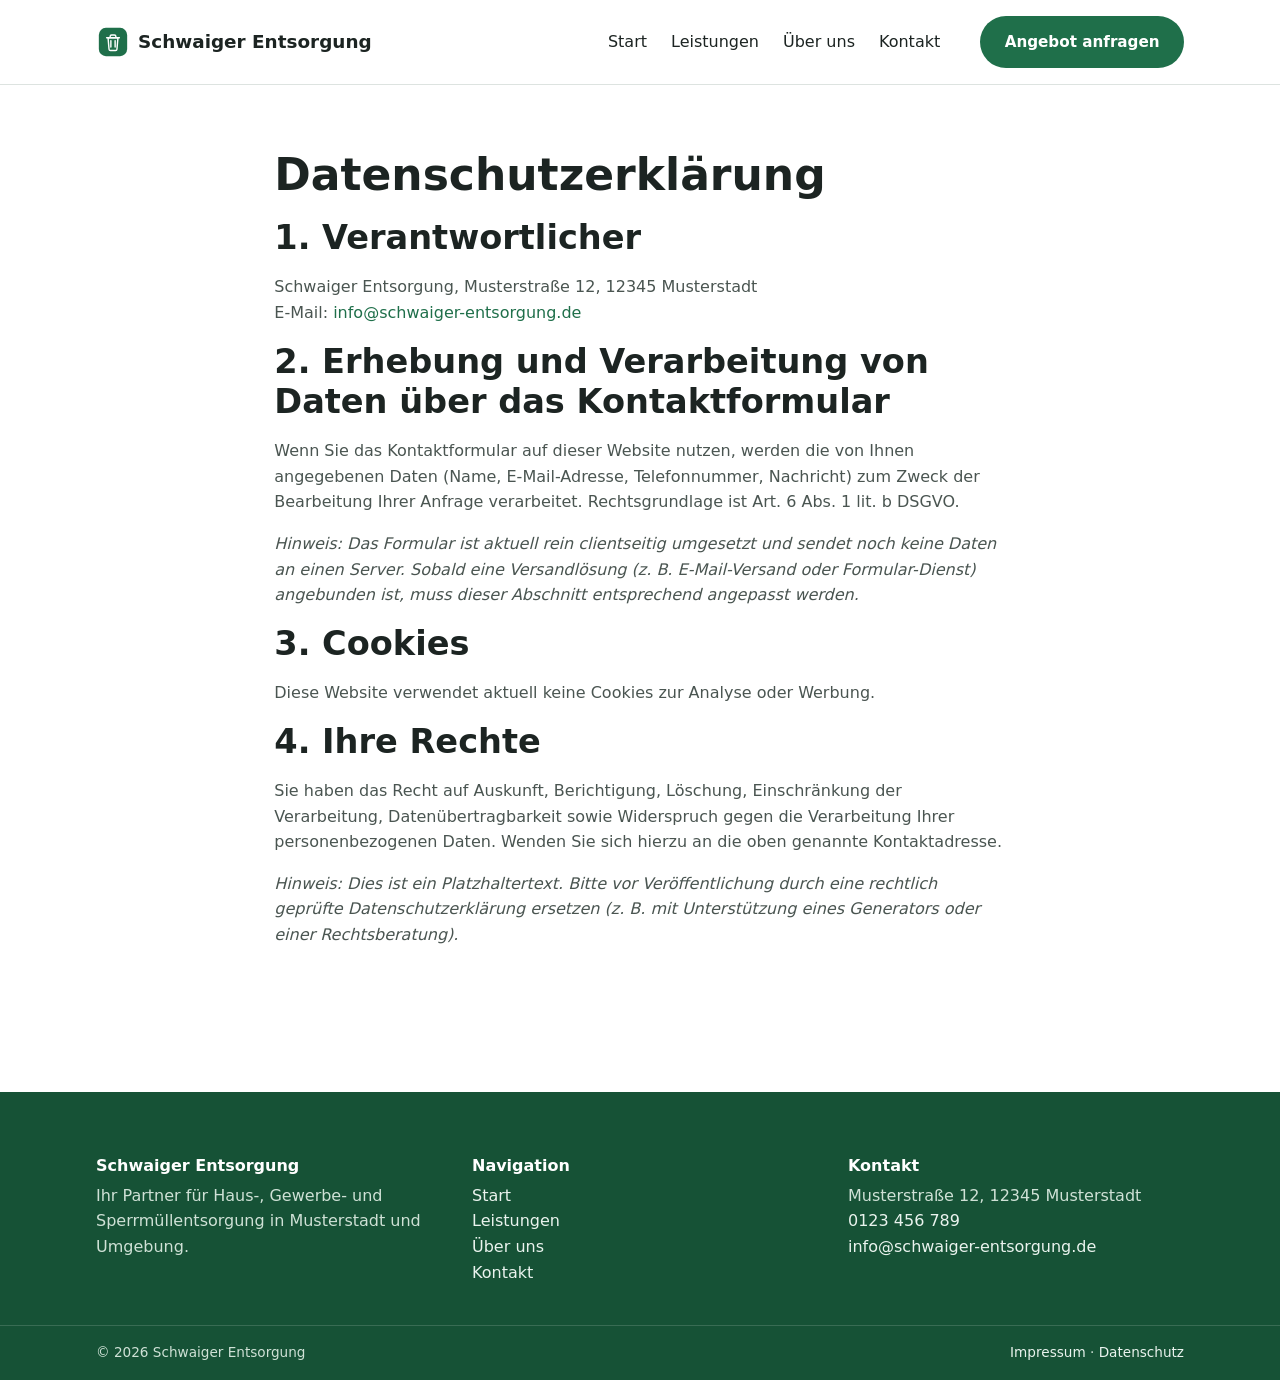
==== datenschutz.html @ a12df8b5 "Initial commit" ====
<!DOCTYPE html>
<html lang="de">
<head>
  <meta charset="UTF-8" />
  <meta name="viewport" content="width=device-width, initial-scale=1" />
  <title>Datenschutz – Schwaiger Entsorgung</title>
  <meta name="robots" content="noindex" />

  <link rel="stylesheet" href="css/base.css" />
  <link rel="stylesheet" href="css/layout.css" />
  <link rel="stylesheet" href="css/components.css" />
</head>
<body>

  <header class="site-header">
    <div class="container site-header__inner">
      <a class="brand" href="index.html">
        <svg class="brand__mark" viewBox="0 0 48 48" fill="none" xmlns="http://www.w3.org/2000/svg" aria-hidden="true">
          <rect x="4" y="4" width="40" height="40" rx="10" fill="#1f6f4a"/>
          <path d="M17 18h14l-1.4 16.2a2 2 0 0 1-2 1.8H20.4a2 2 0 0 1-2-1.8L17 18Z" stroke="#fff" stroke-width="2" stroke-linejoin="round"/>
          <path d="M15 18h18M20 18v-2a2 2 0 0 1 2-2h4a2 2 0 0 1 2 2v2" stroke="#fff" stroke-width="2" stroke-linecap="round" stroke-linejoin="round"/>
          <path d="M21 22v9M27 22v9" stroke="#fff" stroke-width="2" stroke-linecap="round"/>
        </svg>
        Schwaiger Entsorgung
      </a>

      <nav class="main-nav" data-nav data-open="false" aria-label="Hauptnavigation">
        <button class="nav-toggle" type="button" data-nav-toggle aria-expanded="false" aria-controls="main-nav-list">
          <span class="visually-hidden">Menü öffnen</span>
          ☰
        </button>
        <ul class="main-nav__list" id="main-nav-list">
          <li><a href="index.html">Start</a></li>
          <li><a href="leistungen.html">Leistungen</a></li>
          <li><a href="ueber-uns.html">Über uns</a></li>
          <li><a href="kontakt.html">Kontakt</a></li>
        </ul>
        <a class="btn btn--primary main-nav__cta" href="kontakt.html">Angebot anfragen</a>
      </nav>
    </div>
  </header>

  <main>
    <section>
      <div class="container" style="max-width: 75ch;">
        <h1>Datenschutzerklärung</h1>

        <h2>1. Verantwortlicher</h2>
        <p>
          Schwaiger Entsorgung, Musterstraße 12, 12345 Musterstadt<br />
          E-Mail: <a href="mailto:info@schwaiger-entsorgung.de">info@schwaiger-entsorgung.de</a>
        </p>

        <h2>2. Erhebung und Verarbeitung von Daten über das Kontaktformular</h2>
        <p>
          Wenn Sie das Kontaktformular auf dieser Website nutzen, werden die von
          Ihnen angegebenen Daten (Name, E-Mail-Adresse, Telefonnummer, Nachricht)
          zum Zweck der Bearbeitung Ihrer Anfrage verarbeitet. Rechtsgrundlage ist
          Art. 6 Abs. 1 lit. b DSGVO.
        </p>
        <p><em>Hinweis: Das Formular ist aktuell rein clientseitig umgesetzt und sendet noch keine Daten an einen Server. Sobald eine Versandlösung (z. B. E-Mail-Versand oder Formular-Dienst) angebunden ist, muss dieser Abschnitt entsprechend angepasst werden.</em></p>

        <h2>3. Cookies</h2>
        <p>Diese Website verwendet aktuell keine Cookies zur Analyse oder Werbung.</p>

        <h2>4. Ihre Rechte</h2>
        <p>
          Sie haben das Recht auf Auskunft, Berichtigung, Löschung, Einschränkung
          der Verarbeitung, Datenübertragbarkeit sowie Widerspruch gegen die
          Verarbeitung Ihrer personenbezogenen Daten. Wenden Sie sich hierzu an
          die oben genannte Kontaktadresse.
        </p>

        <p><em>Hinweis: Dies ist ein Platzhaltertext. Bitte vor Veröffentlichung durch eine rechtlich geprüfte Datenschutzerklärung ersetzen (z. B. mit Unterstützung eines Generators oder einer Rechtsberatung).</em></p>
      </div>
    </section>
  </main>

  <footer class="site-footer">
    <div class="container site-footer__inner">
      <div>
        <h3>Schwaiger Entsorgung</h3>
        <p>Ihr Partner für Haus-, Gewerbe- und Sperrmüllentsorgung in Musterstadt und Umgebung.</p>
      </div>
      <div>
        <h3>Navigation</h3>
        <ul>
          <li><a href="index.html">Start</a></li>
          <li><a href="leistungen.html">Leistungen</a></li>
          <li><a href="ueber-uns.html">Über uns</a></li>
          <li><a href="kontakt.html">Kontakt</a></li>
        </ul>
      </div>
      <div>
        <h3>Kontakt</h3>
        <ul>
          <li>Musterstraße 12, 12345 Musterstadt</li>
          <li><a href="tel:+491234567890">0123 456 789</a></li>
          <li><a href="mailto:info@schwaiger-entsorgung.de">info@schwaiger-entsorgung.de</a></li>
        </ul>
      </div>
    </div>
    <div class="site-footer__bottom">
      <div class="container">
        <span>© <span id="year">2026</span> Schwaiger Entsorgung</span>
        <span><a href="impressum.html">Impressum</a> · <a href="datenschutz.html">Datenschutz</a></span>
      </div>
    </div>
  </footer>

  <script src="js/nav.js" defer></script>
</body>
</html>
---- css/base.css ----
/*
  base.css
  Grundlagen: CSS-Variablen, Reset, Typografie.
  Wird auf JEDER Seite geladen. Kennt keine anderen Module.
*/

:root {
  /* Farben */
  --color-primary: #1f6f4a;      /* Tannengrün – Entsorgung/Recycling */
  --color-primary-dark: #165236;
  --color-primary-light: #e7f3ec;
  --color-accent: #f2a900;       /* Warngelb – Container/Baustelle */
  --color-ink: #1c2422;
  --color-ink-soft: #4a5551;
  --color-bg: #ffffff;
  --color-bg-alt: #f5f7f6;
  --color-border: #dde3e0;
  --color-danger: #b3261e;

  /* Typografie */
  --font-base: "Segoe UI", system-ui, -apple-system, "Helvetica Neue", Arial, sans-serif;
  --font-size-base: 1rem;
  --line-height-base: 1.6;

  /* Abstände */
  --space-1: 0.5rem;
  --space-2: 1rem;
  --space-3: 1.5rem;
  --space-4: 2.5rem;
  --space-5: 4rem;

  /* Sonstiges */
  --radius: 10px;
  --shadow: 0 6px 20px rgba(28, 36, 34, 0.08);
  --max-width: 1120px;
}

*,
*::before,
*::after {
  box-sizing: border-box;
}

html {
  scroll-behavior: smooth;
}

body {
  margin: 0;
  font-family: var(--font-base);
  font-size: var(--font-size-base);
  line-height: var(--line-height-base);
  color: var(--color-ink);
  background: var(--color-bg);
}

img,
svg {
  max-width: 100%;
  display: block;
}

h1, h2, h3, h4 {
  line-height: 1.2;
  margin: 0 0 var(--space-2);
  color: var(--color-ink);
}

h1 { font-size: clamp(2rem, 4vw, 2.75rem); }
h2 { font-size: clamp(1.5rem, 3vw, 2.1rem); }
h3 { font-size: 1.25rem; }

p {
  margin: 0 0 var(--space-2);
  color: var(--color-ink-soft);
}

a {
  color: var(--color-primary);
  text-decoration: none;
}

a:hover,
a:focus-visible {
  text-decoration: underline;
}

ul {
  margin: 0;
  padding: 0;
  list-style: none;
}

.container {
  width: 100%;
  max-width: var(--max-width);
  margin-inline: auto;
  padding-inline: var(--space-2);
}

.visually-hidden {
  position: absolute;
  width: 1px;
  height: 1px;
  overflow: hidden;
  clip: rect(0 0 0 0);
  white-space: nowrap;
}

:focus-visible {
  outline: 3px solid var(--color-accent);
  outline-offset: 2px;
}
---- css/layout.css ----
/*
  layout.css
  Header, Navigation, Footer, Grundraster.
  Setzt nur base.css voraus (CSS-Variablen). Kennt keine components/pages.
*/

.site-header {
  position: sticky;
  top: 0;
  z-index: 50;
  background: var(--color-bg);
  border-bottom: 1px solid var(--color-border);
}

.site-header__inner {
  display: flex;
  align-items: center;
  justify-content: space-between;
  padding-block: var(--space-2);
}

.brand {
  display: flex;
  align-items: center;
  gap: var(--space-1);
  font-weight: 700;
  font-size: 1.15rem;
  color: var(--color-ink);
}

.brand:hover {
  text-decoration: none;
}

.brand__mark {
  width: 34px;
  height: 34px;
  flex-shrink: 0;
}

.main-nav {
  display: flex;
  align-items: center;
  gap: var(--space-4);
}

.main-nav__list {
  display: flex;
  gap: var(--space-3);
}

.main-nav__list a {
  color: var(--color-ink);
  font-weight: 500;
}

.main-nav__list a[aria-current="page"] {
  color: var(--color-primary);
}

.nav-toggle {
  display: none;
  background: none;
  border: 1px solid var(--color-border);
  border-radius: 8px;
  padding: 0.4rem 0.6rem;
  cursor: pointer;
}

@media (max-width: 780px) {
  .nav-toggle {
    display: inline-flex;
  }

  .main-nav__list {
    position: absolute;
    inset-inline: 0;
    top: 100%;
    flex-direction: column;
    background: var(--color-bg);
    border-bottom: 1px solid var(--color-border);
    padding: var(--space-2);
    gap: var(--space-2);
    display: none;
  }

  .main-nav[data-open="true"] .main-nav__list {
    display: flex;
  }

  .main-nav .btn.main-nav__cta {
    display: none;
  }
}

.site-footer {
  background: var(--color-primary-dark);
  color: #eaf3ee;
  margin-top: var(--space-5);
}

.site-footer a {
  color: #eaf3ee;
}

.site-footer p,
.site-footer li {
  color: #cfe1d6;
}

.site-footer__inner {
  display: grid;
  grid-template-columns: repeat(auto-fit, minmax(200px, 1fr));
  gap: var(--space-4);
  padding-block: var(--space-5) var(--space-4);
}

.site-footer h3 {
  color: #ffffff;
  font-size: 1rem;
  margin-bottom: var(--space-1);
}

.site-footer__bottom {
  border-top: 1px solid rgba(255, 255, 255, 0.15);
  padding-block: var(--space-2);
  font-size: 0.85rem;
  text-align: center;
  color: #cfe1d6;
}

.site-footer__bottom .container {
  display: flex;
  flex-wrap: wrap;
  gap: var(--space-2);
  justify-content: space-between;
}

section {
  padding-block: var(--space-5);
}

section.alt {
  background: var(--color-bg-alt);
}
---- css/components.css ----
/*
  components.css
  Wiederverwendbare Bausteine: Buttons, Cards, Formulare, Badges.
  Setzt nur base.css voraus. Wird auf jeder Seite geladen, die diese
  Bausteine nutzt (aktuell: alle Seiten).
*/

.btn {
  display: inline-flex;
  align-items: center;
  gap: 0.5rem;
  padding: 0.75rem 1.4rem;
  border-radius: 999px;
  font-weight: 600;
  border: 2px solid transparent;
  cursor: pointer;
  font-size: 0.95rem;
  transition: transform 0.15s ease, background-color 0.15s ease;
}

.btn:hover {
  text-decoration: none;
  transform: translateY(-1px);
}

.btn--primary {
  background: var(--color-primary);
  color: #ffffff;
}

.btn--primary:hover {
  background: var(--color-primary-dark);
}

.btn--outline {
  background: transparent;
  border-color: currentColor;
  color: inherit;
}

.btn--accent {
  background: var(--color-accent);
  color: var(--color-ink);
}

.card {
  background: var(--color-bg);
  border: 1px solid var(--color-border);
  border-radius: var(--radius);
  padding: var(--space-3);
  box-shadow: var(--shadow);
  height: 100%;
}

.card__icon {
  width: 44px;
  height: 44px;
  color: var(--color-primary);
  margin-bottom: var(--space-2);
}

.grid {
  display: grid;
  gap: var(--space-3);
}

.grid--2 { grid-template-columns: repeat(auto-fit, minmax(260px, 1fr)); }
.grid--3 { grid-template-columns: repeat(auto-fit, minmax(220px, 1fr)); }
.grid--4 { grid-template-columns: repeat(auto-fit, minmax(180px, 1fr)); }

.badge {
  display: inline-block;
  padding: 0.25rem 0.75rem;
  border-radius: 999px;
  background: var(--color-primary-light);
  color: var(--color-primary-dark);
  font-size: 0.8rem;
  font-weight: 600;
  letter-spacing: 0.02em;
  text-transform: uppercase;
}

.field {
  display: flex;
  flex-direction: column;
  gap: 0.35rem;
  margin-bottom: var(--space-2);
}

.field label {
  font-weight: 600;
  font-size: 0.9rem;
}

.field input,
.field textarea,
.field select {
  font: inherit;
  padding: 0.65rem 0.8rem;
  border: 1px solid var(--color-border);
  border-radius: 8px;
  background: #fff;
}

.field input:focus-visible,
.field textarea:focus-visible,
.field select:focus-visible {
  outline: 2px solid var(--color-primary);
  outline-offset: 1px;
}

.field small {
  color: var(--color-ink-soft);
  font-size: 0.8rem;
}

.field[data-error="true"] input,
.field[data-error="true"] textarea,
.field[data-error="true"] select {
  border-color: var(--color-danger);
}

.field__error {
  display: none;
  color: var(--color-danger);
  font-size: 0.82rem;
}

.field[data-error="true"] .field__error {
  display: block;
}

.form-status {
  display: none;
  padding: var(--space-2);
  border-radius: var(--radius);
  margin-top: var(--space-2);
}

.form-status[data-visible="true"] {
  display: block;
}

.form-status--success {
  background: var(--color-primary-light);
  color: var(--color-primary-dark);
}

.form-status--error {
  background: #fbeceb;
  color: var(--color-danger);
}
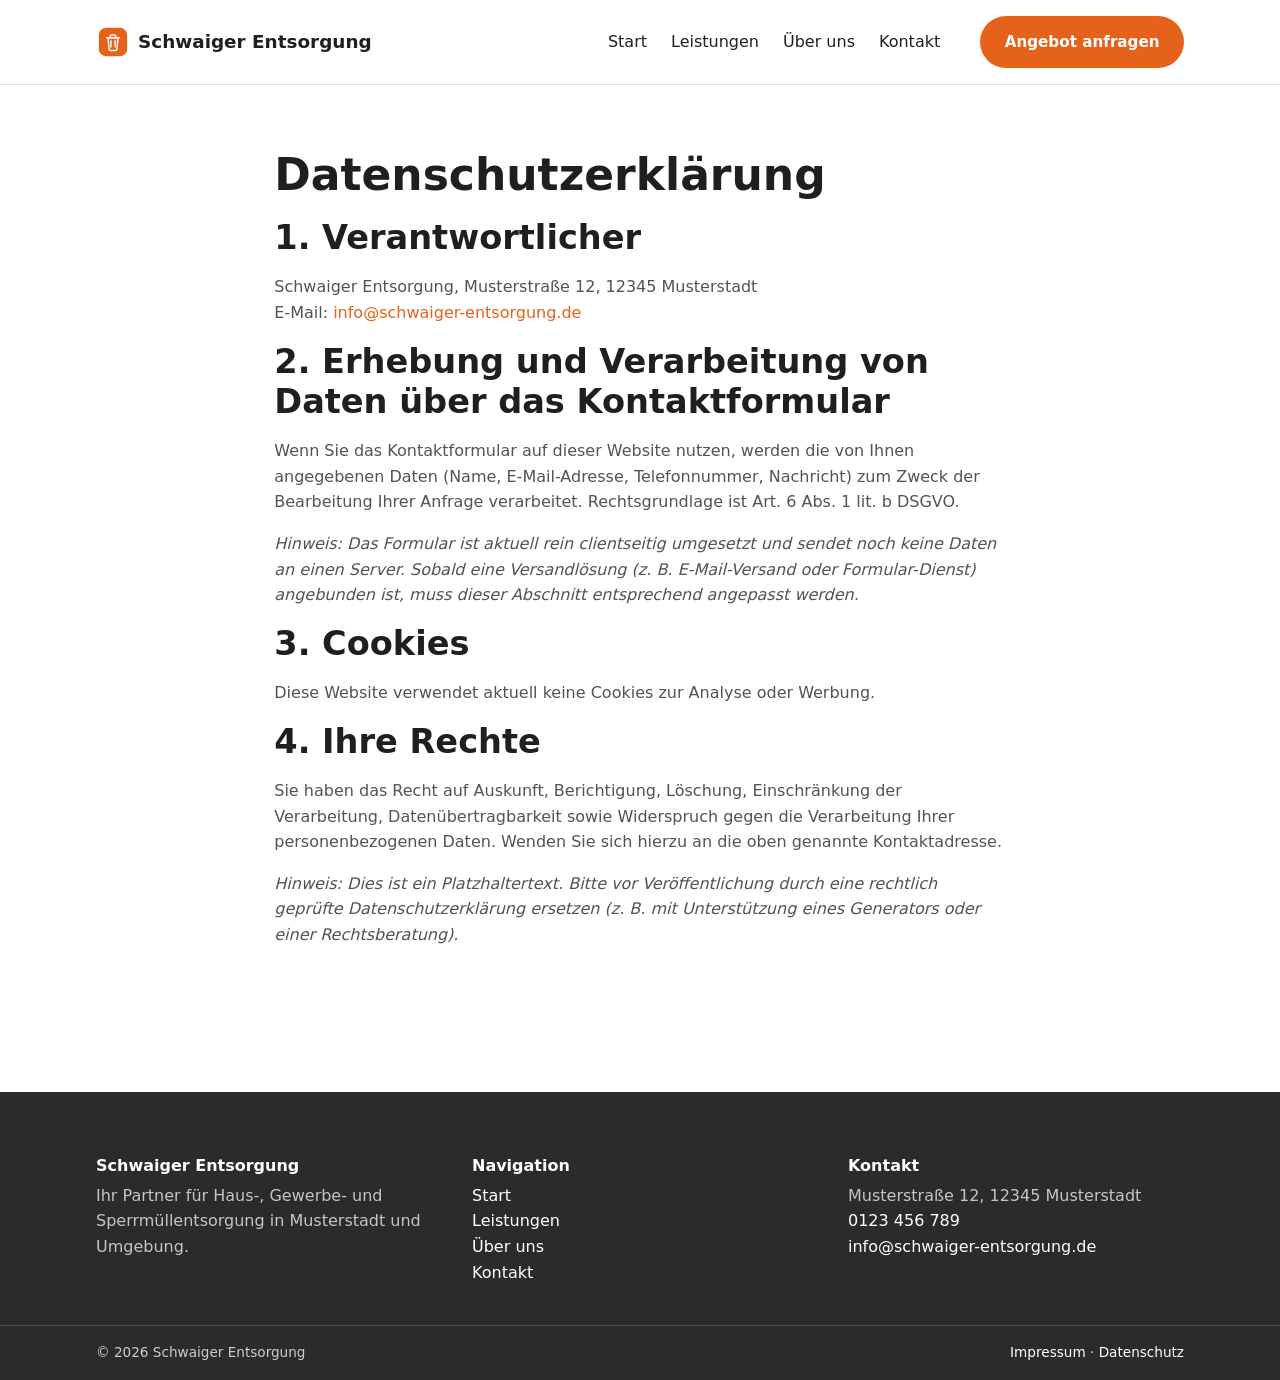
==== commit 288e5cfe: "Farbschema auf Orange/Graphit umgestellt" ====
--- a/datenschutz.html
+++ b/datenschutz.html
@@ -16,7 +16,7 @@
     <div class="container site-header__inner">
       <a class="brand" href="index.html">
         <svg class="brand__mark" viewBox="0 0 48 48" fill="none" xmlns="http://www.w3.org/2000/svg" aria-hidden="true">
-          <rect x="4" y="4" width="40" height="40" rx="10" fill="#1f6f4a"/>
+          <rect x="4" y="4" width="40" height="40" rx="10" fill="#e6621a"/>
           <path d="M17 18h14l-1.4 16.2a2 2 0 0 1-2 1.8H20.4a2 2 0 0 1-2-1.8L17 18Z" stroke="#fff" stroke-width="2" stroke-linejoin="round"/>
           <path d="M15 18h18M20 18v-2a2 2 0 0 1 2-2h4a2 2 0 0 1 2 2v2" stroke="#fff" stroke-width="2" stroke-linecap="round" stroke-linejoin="round"/>
           <path d="M21 22v9M27 22v9" stroke="#fff" stroke-width="2" stroke-linecap="round"/>
--- a/css/base.css
+++ b/css/base.css
@@ -6,15 +6,17 @@
 
 :root {
   /* Farben */
-  --color-primary: #1f6f4a;      /* Tannengrün – Entsorgung/Recycling */
-  --color-primary-dark: #165236;
-  --color-primary-light: #e7f3ec;
-  --color-accent: #f2a900;       /* Warngelb – Container/Baustelle */
-  --color-ink: #1c2422;
-  --color-ink-soft: #4a5551;
+  --color-primary: #e6621a;      /* Signal-Orange – Entsorgung/Container */
+  --color-primary-dark: #b84d13; /* dunkleres Orange – Hover-Zustände */
+  --color-primary-light: #fdece0;
+  --color-dark: #2b2b2b;         /* Graphit/Anthrazit – zweite Markenfarbe */
+  --color-eco: #2f8f5b;          /* Grün – bewusst nur für Recycling-Akzente */
+  --color-eco-light: #e8f3ec;
+  --color-ink: #201f1e;
+  --color-ink-soft: #55524f;
   --color-bg: #ffffff;
-  --color-bg-alt: #f5f7f6;
-  --color-border: #dde3e0;
+  --color-bg-alt: #f6f5f3;
+  --color-border: #e2ded9;
   --color-danger: #b3261e;
 
   /* Typografie */
--- a/css/layout.css
+++ b/css/layout.css
@@ -94,18 +94,23 @@
 }
 
 .site-footer {
-  background: var(--color-primary-dark);
-  color: #eaf3ee;
+  background: var(--color-dark);
+  color: #f3f2f1;
   margin-top: var(--space-5);
 }
 
 .site-footer a {
-  color: #eaf3ee;
+  color: #ffffff;
+}
+
+.site-footer a:hover,
+.site-footer a:focus-visible {
+  color: var(--color-primary);
 }
 
 .site-footer p,
 .site-footer li {
-  color: #cfe1d6;
+  color: #c7c5c2;
 }
 
 .site-footer__inner {
@@ -126,7 +131,7 @@
   padding-block: var(--space-2);
   font-size: 0.85rem;
   text-align: center;
-  color: #cfe1d6;
+  color: #cfcdca;
 }
 
 .site-footer__bottom .container {
--- a/css/components.css
+++ b/css/components.css
@@ -39,8 +39,22 @@
 }
 
 .btn--accent {
-  background: var(--color-accent);
-  color: var(--color-ink);
+  background: var(--color-dark);
+  color: #ffffff;
+}
+
+.btn--accent:hover {
+  background: #1a1a1a;
+}
+
+/* Grüner Akzent – bewusst sparsam, nur für Recycling/Umwelt-Inhalte */
+.card__icon.card__icon--eco {
+  color: var(--color-eco);
+}
+
+.badge--eco {
+  background: var(--color-eco-light);
+  color: var(--color-eco);
 }
 
 .card {
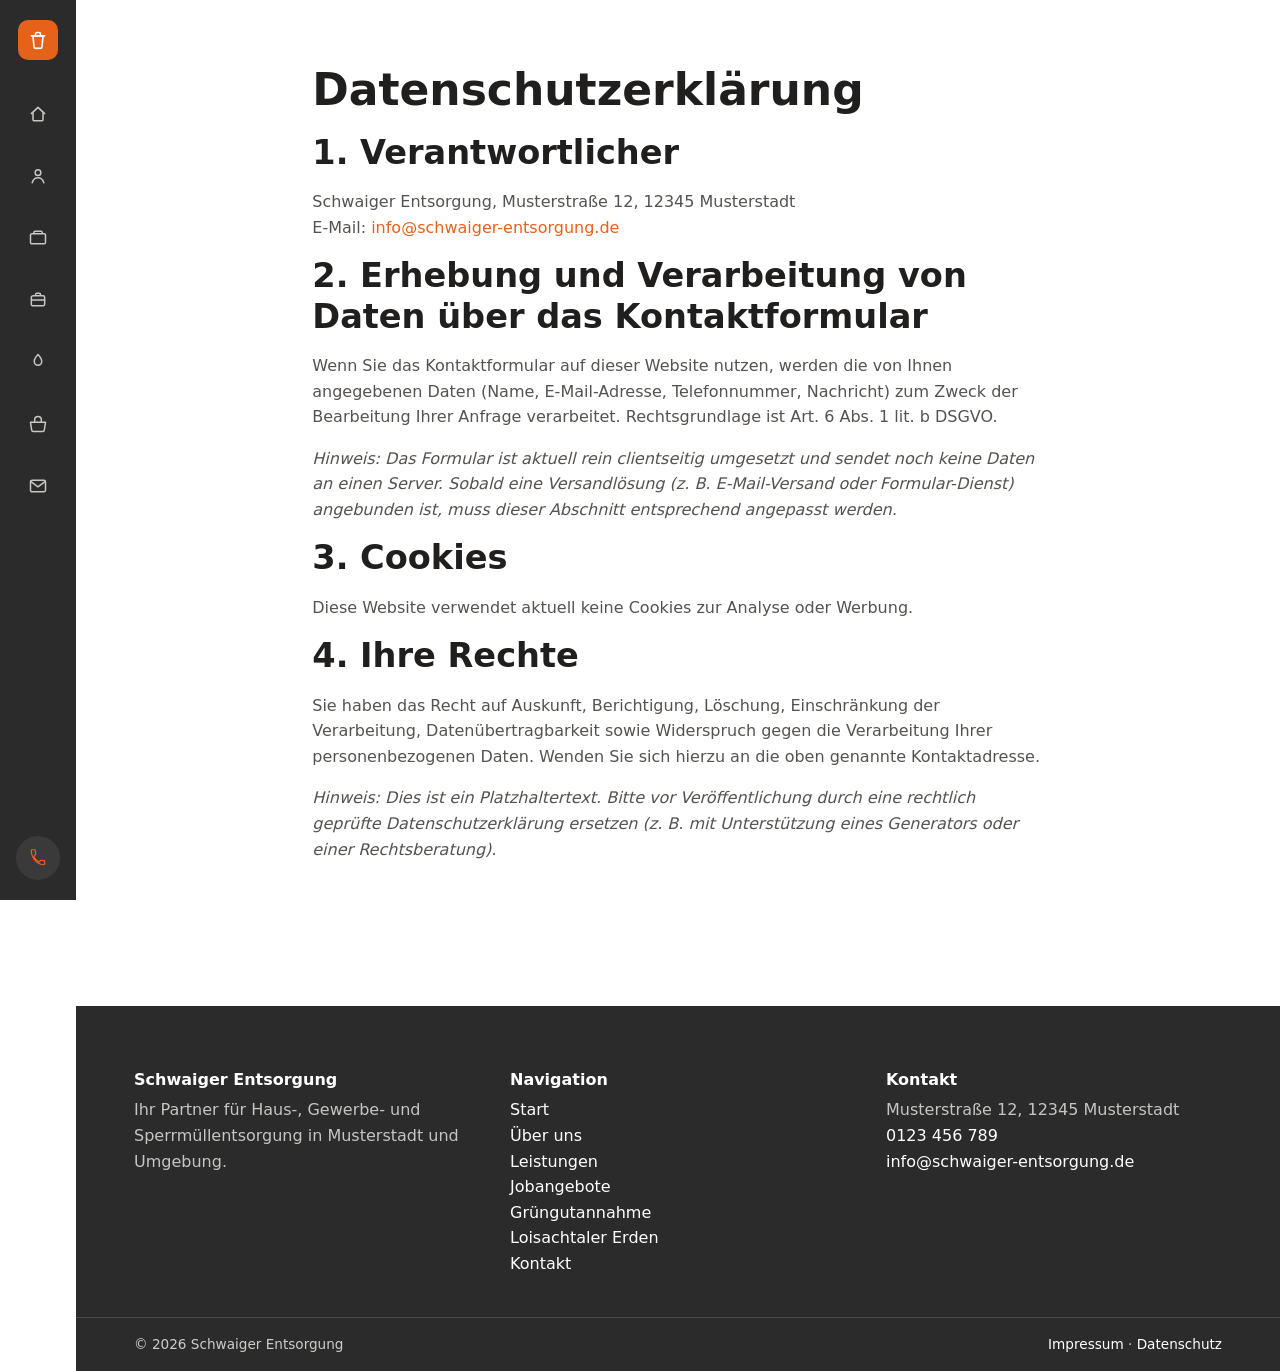
==== commit 8cd36e51: "umbau neues layout, mehr pages" ====
--- a/datenschutz.html
+++ b/datenschutz.html
@@ -5,108 +5,112 @@
   <meta name="viewport" content="width=device-width, initial-scale=1" />
   <title>Datenschutz – Schwaiger Entsorgung</title>
   <meta name="robots" content="noindex" />
+  <meta name="description" content="Datenschutzerklärung von Schwaiger Entsorgung." />
 
   <link rel="stylesheet" href="css/base.css" />
   <link rel="stylesheet" href="css/layout.css" />
   <link rel="stylesheet" href="css/components.css" />
+
 </head>
 <body>
 
-  <header class="site-header">
-    <div class="container site-header__inner">
-      <a class="brand" href="index.html">
-        <svg class="brand__mark" viewBox="0 0 48 48" fill="none" xmlns="http://www.w3.org/2000/svg" aria-hidden="true">
-          <rect x="4" y="4" width="40" height="40" rx="10" fill="#e6621a"/>
-          <path d="M17 18h14l-1.4 16.2a2 2 0 0 1-2 1.8H20.4a2 2 0 0 1-2-1.8L17 18Z" stroke="#fff" stroke-width="2" stroke-linejoin="round"/>
-          <path d="M15 18h18M20 18v-2a2 2 0 0 1 2-2h4a2 2 0 0 1 2 2v2" stroke="#fff" stroke-width="2" stroke-linecap="round" stroke-linejoin="round"/>
-          <path d="M21 22v9M27 22v9" stroke="#fff" stroke-width="2" stroke-linecap="round"/>
-        </svg>
-        Schwaiger Entsorgung
+  <div class="app-shell">
+    <nav class="side-nav" data-nav data-open="false" aria-label="Hauptnavigation">
+      <a class="side-nav__logo" href="index.html" aria-label="Schwaiger Entsorgung – Start">
+        <svg width="20" height="20" viewBox="0 0 24 24" fill="none"><path d="M6 7h12l-1.2 13.2A2 2 0 0 1 14.8 22H9.2a2 2 0 0 1-2-1.8L6 7Z" stroke="#fff" stroke-width="1.9" stroke-linejoin="round"/><path d="M4 7h16M9 7V5a2 2 0 0 1 2-2h2a2 2 0 0 1 2 2v2" stroke="#fff" stroke-width="1.9" stroke-linecap="round"/></svg>
       </a>
+      <button class="nav-toggle" type="button" data-nav-toggle aria-expanded="false" aria-controls="side-nav-list">
+        <span class="visually-hidden">Menü öffnen</span>
+        ☰
+      </button>
+      <ul class="side-nav__list" id="side-nav-list">
+          <li><a href="index.html"><svg viewBox="0 0 24 24" fill="none"><path d="M4 11.5 12 4l8 7.5" stroke="currentColor" stroke-width="1.8" stroke-linecap="round" stroke-linejoin="round"/><path d="M6 10v9a1 1 0 0 0 1 1h10a1 1 0 0 0 1-1v-9" stroke="currentColor" stroke-width="1.8" stroke-linejoin="round"/></svg><span class="side-nav__tooltip">Start</span></a></li>
+          <li><a href="ueber-uns.html"><svg viewBox="0 0 24 24" fill="none"><circle cx="12" cy="8" r="3.4" stroke="currentColor" stroke-width="1.8"/><path d="M5 20c1.2-4 4-6 7-6s5.8 2 7 6" stroke="currentColor" stroke-width="1.8" stroke-linecap="round"/></svg><span class="side-nav__tooltip">Über uns</span></a></li>
+          <li><a href="leistungen.html"><svg viewBox="0 0 24 24" fill="none"><rect x="3" y="7" width="18" height="12" rx="1.5" stroke="currentColor" stroke-width="1.8"/><path d="M7 7V5.5A1.5 1.5 0 0 1 8.5 4h7A1.5 1.5 0 0 1 17 5.5V7" stroke="currentColor" stroke-width="1.8"/></svg><span class="side-nav__tooltip">Leistungen</span></a></li>
+          <li><a href="jobangebote.html"><svg viewBox="0 0 24 24" fill="none"><rect x="4" y="7" width="16" height="12" rx="2" stroke="currentColor" stroke-width="1.8"/><path d="M9 7V5.5A1.5 1.5 0 0 1 10.5 4h3A1.5 1.5 0 0 1 15 5.5V7" stroke="currentColor" stroke-width="1.8"/><path d="M4 12h16" stroke="currentColor" stroke-width="1.8"/></svg><span class="side-nav__tooltip">Jobangebote</span></a></li>
+          <li><a href="gruengutannahme.html"><svg viewBox="0 0 24 24" fill="none"><path d="M12 3c3 3.2 4.5 6 4.5 8.5a4.5 4.5 0 1 1-9 0C7.5 9 9 6.2 12 3Z" stroke="currentColor" stroke-width="1.8" stroke-linejoin="round"/></svg><span class="side-nav__tooltip">Grüngutannahme</span></a></li>
+          <li><a href="loisachtaler-erden.html"><svg viewBox="0 0 24 24" fill="none"><path d="M3 10h18l-1.4 9.2a2 2 0 0 1-2 1.8H6.4a2 2 0 0 1-2-1.8L3 10Z" stroke="currentColor" stroke-width="1.8" stroke-linejoin="round"/><path d="M8 10V7a4 4 0 0 1 8 0v3" stroke="currentColor" stroke-width="1.8"/></svg><span class="side-nav__tooltip">Loisachtaler Erden</span></a></li>
+          <li><a href="kontakt.html"><svg viewBox="0 0 24 24" fill="none"><rect x="3" y="5" width="18" height="14" rx="2" stroke="currentColor" stroke-width="1.8"/><path d="m4 7 8 6 8-6" stroke="currentColor" stroke-width="1.8" stroke-linecap="round" stroke-linejoin="round"/></svg><span class="side-nav__tooltip">Kontakt</span></a></li>
+      </ul>
+      <div class="side-nav__bottom">
+        <a class="side-nav__phone" href="tel:+491234567890" aria-label="Anrufen: 0123 456 789">
+          <svg width="18" height="18" viewBox="0 0 24 24" fill="none"><path d="M6.6 10.8c1.4 2.8 3.8 5.2 6.6 6.6l2.2-2.2a1 1 0 0 1 1-.25c1.1.36 2.3.56 3.5.56a1 1 0 0 1 1 1V20a1 1 0 0 1-1 1C11.6 21 3 12.4 3 2a1 1 0 0 1 1-1h3.5a1 1 0 0 1 1 1c0 1.2.2 2.4.56 3.5a1 1 0 0 1-.25 1L6.6 10.8Z" stroke="currentColor" stroke-width="1.6" stroke-linejoin="round"/></svg>
+        </a>
+      </div>
+    </nav>
 
-      <nav class="main-nav" data-nav data-open="false" aria-label="Hauptnavigation">
-        <button class="nav-toggle" type="button" data-nav-toggle aria-expanded="false" aria-controls="main-nav-list">
-          <span class="visually-hidden">Menü öffnen</span>
-          ☰
-        </button>
-        <ul class="main-nav__list" id="main-nav-list">
-          <li><a href="index.html">Start</a></li>
-          <li><a href="leistungen.html">Leistungen</a></li>
-          <li><a href="ueber-uns.html">Über uns</a></li>
-          <li><a href="kontakt.html">Kontakt</a></li>
-        </ul>
-        <a class="btn btn--primary main-nav__cta" href="kontakt.html">Angebot anfragen</a>
-      </nav>
+    <div class="main-area">
+      <main>
+        <section>
+          <div class="container" style="max-width: 75ch;">
+            <h1>Datenschutzerklärung</h1>
+
+            <h2>1. Verantwortlicher</h2>
+            <p>
+              Schwaiger Entsorgung, Musterstraße 12, 12345 Musterstadt<br />
+              E-Mail: <a href="mailto:info@schwaiger-entsorgung.de">info@schwaiger-entsorgung.de</a>
+            </p>
+
+            <h2>2. Erhebung und Verarbeitung von Daten über das Kontaktformular</h2>
+            <p>
+              Wenn Sie das Kontaktformular auf dieser Website nutzen, werden die von
+              Ihnen angegebenen Daten (Name, E-Mail-Adresse, Telefonnummer, Nachricht)
+              zum Zweck der Bearbeitung Ihrer Anfrage verarbeitet. Rechtsgrundlage ist
+              Art. 6 Abs. 1 lit. b DSGVO.
+            </p>
+            <p><em>Hinweis: Das Formular ist aktuell rein clientseitig umgesetzt und sendet noch keine Daten an einen Server. Sobald eine Versandlösung (z. B. E-Mail-Versand oder Formular-Dienst) angebunden ist, muss dieser Abschnitt entsprechend angepasst werden.</em></p>
+
+            <h2>3. Cookies</h2>
+            <p>Diese Website verwendet aktuell keine Cookies zur Analyse oder Werbung.</p>
+
+            <h2>4. Ihre Rechte</h2>
+            <p>
+              Sie haben das Recht auf Auskunft, Berichtigung, Löschung, Einschränkung
+              der Verarbeitung, Datenübertragbarkeit sowie Widerspruch gegen die
+              Verarbeitung Ihrer personenbezogenen Daten. Wenden Sie sich hierzu an
+              die oben genannte Kontaktadresse.
+            </p>
+
+            <p><em>Hinweis: Dies ist ein Platzhaltertext. Bitte vor Veröffentlichung durch eine rechtlich geprüfte Datenschutzerklärung ersetzen (z. B. mit Unterstützung eines Generators oder einer Rechtsberatung).</em></p>
+          </div>
+        </section>
+      </main>
+      <footer class="site-footer">
+        <div class="container site-footer__inner">
+          <div>
+            <h3>Schwaiger Entsorgung</h3>
+            <p>Ihr Partner für Haus-, Gewerbe- und Sperrmüllentsorgung in Musterstadt und Umgebung.</p>
+          </div>
+          <div>
+            <h3>Navigation</h3>
+            <ul>
+              <li><a href="index.html">Start</a></li>
+              <li><a href="ueber-uns.html">Über uns</a></li>
+              <li><a href="leistungen.html">Leistungen</a></li>
+              <li><a href="jobangebote.html">Jobangebote</a></li>
+              <li><a href="gruengutannahme.html">Grüngutannahme</a></li>
+              <li><a href="loisachtaler-erden.html">Loisachtaler Erden</a></li>
+              <li><a href="kontakt.html">Kontakt</a></li>
+            </ul>
+          </div>
+          <div>
+            <h3>Kontakt</h3>
+            <ul>
+              <li>Musterstraße 12, 12345 Musterstadt</li>
+              <li><a href="tel:+491234567890">0123 456 789</a></li>
+              <li><a href="mailto:info@schwaiger-entsorgung.de">info@schwaiger-entsorgung.de</a></li>
+            </ul>
+          </div>
+        </div>
+        <div class="site-footer__bottom">
+          <div class="container">
+            <span>© <span id="year">2026</span> Schwaiger Entsorgung</span>
+            <span><a href="impressum.html">Impressum</a> · <a href="datenschutz.html">Datenschutz</a></span>
+          </div>
+        </div>
+      </footer>
     </div>
-  </header>
-
-  <main>
-    <section>
-      <div class="container" style="max-width: 75ch;">
-        <h1>Datenschutzerklärung</h1>
-
-        <h2>1. Verantwortlicher</h2>
-        <p>
-          Schwaiger Entsorgung, Musterstraße 12, 12345 Musterstadt<br />
-          E-Mail: <a href="mailto:info@schwaiger-entsorgung.de">info@schwaiger-entsorgung.de</a>
-        </p>
-
-        <h2>2. Erhebung und Verarbeitung von Daten über das Kontaktformular</h2>
-        <p>
-          Wenn Sie das Kontaktformular auf dieser Website nutzen, werden die von
-          Ihnen angegebenen Daten (Name, E-Mail-Adresse, Telefonnummer, Nachricht)
-          zum Zweck der Bearbeitung Ihrer Anfrage verarbeitet. Rechtsgrundlage ist
-          Art. 6 Abs. 1 lit. b DSGVO.
-        </p>
-        <p><em>Hinweis: Das Formular ist aktuell rein clientseitig umgesetzt und sendet noch keine Daten an einen Server. Sobald eine Versandlösung (z. B. E-Mail-Versand oder Formular-Dienst) angebunden ist, muss dieser Abschnitt entsprechend angepasst werden.</em></p>
-
-        <h2>3. Cookies</h2>
-        <p>Diese Website verwendet aktuell keine Cookies zur Analyse oder Werbung.</p>
-
-        <h2>4. Ihre Rechte</h2>
-        <p>
-          Sie haben das Recht auf Auskunft, Berichtigung, Löschung, Einschränkung
-          der Verarbeitung, Datenübertragbarkeit sowie Widerspruch gegen die
-          Verarbeitung Ihrer personenbezogenen Daten. Wenden Sie sich hierzu an
-          die oben genannte Kontaktadresse.
-        </p>
-
-        <p><em>Hinweis: Dies ist ein Platzhaltertext. Bitte vor Veröffentlichung durch eine rechtlich geprüfte Datenschutzerklärung ersetzen (z. B. mit Unterstützung eines Generators oder einer Rechtsberatung).</em></p>
-      </div>
-    </section>
-  </main>
-
-  <footer class="site-footer">
-    <div class="container site-footer__inner">
-      <div>
-        <h3>Schwaiger Entsorgung</h3>
-        <p>Ihr Partner für Haus-, Gewerbe- und Sperrmüllentsorgung in Musterstadt und Umgebung.</p>
-      </div>
-      <div>
-        <h3>Navigation</h3>
-        <ul>
-          <li><a href="index.html">Start</a></li>
-          <li><a href="leistungen.html">Leistungen</a></li>
-          <li><a href="ueber-uns.html">Über uns</a></li>
-          <li><a href="kontakt.html">Kontakt</a></li>
-        </ul>
-      </div>
-      <div>
-        <h3>Kontakt</h3>
-        <ul>
-          <li>Musterstraße 12, 12345 Musterstadt</li>
-          <li><a href="tel:+491234567890">0123 456 789</a></li>
-          <li><a href="mailto:info@schwaiger-entsorgung.de">info@schwaiger-entsorgung.de</a></li>
-        </ul>
-      </div>
-    </div>
-    <div class="site-footer__bottom">
-      <div class="container">
-        <span>© <span id="year">2026</span> Schwaiger Entsorgung</span>
-        <span><a href="impressum.html">Impressum</a> · <a href="datenschutz.html">Datenschutz</a></span>
-      </div>
-    </div>
-  </footer>
+  </div>
 
   <script src="js/nav.js" defer></script>
 </body>
--- a/css/layout.css
+++ b/css/layout.css
@@ -1,97 +1,222 @@
 /*
   layout.css
-  Header, Navigation, Footer, Grundraster.
+  App-Shell, linke Sidebar-Navigation, Footer, Grundraster.
   Setzt nur base.css voraus (CSS-Variablen). Kennt keine components/pages.
 */
 
-.site-header {
+.app-shell {
+  display: flex;
+  min-height: 100vh;
+}
+
+.main-area {
+  flex: 1;
+  min-width: 0;
+  display: flex;
+  flex-direction: column;
+}
+
+/* ---------- Sidebar (Desktop: schmale Icon-Leiste links) ---------- */
+
+.side-nav {
+  width: 76px;
+  min-width: 76px;
+  flex-shrink: 0;
+  background: var(--color-dark);
+  display: flex;
+  flex-direction: column;
+  align-items: center;
+  padding: 20px 0;
+  gap: 4px;
   position: sticky;
   top: 0;
+  height: 100vh;
   z-index: 50;
-  background: var(--color-bg);
-  border-bottom: 1px solid var(--color-border);
-}
-
-.site-header__inner {
-  display: flex;
-  align-items: center;
-  justify-content: space-between;
-  padding-block: var(--space-2);
-}
-
-.brand {
-  display: flex;
-  align-items: center;
-  gap: var(--space-1);
-  font-weight: 700;
-  font-size: 1.15rem;
-  color: var(--color-ink);
-}
-
-.brand:hover {
+}
+
+.side-nav__logo {
+  width: 40px;
+  height: 40px;
+  border-radius: 10px;
+  background: var(--color-primary);
+  display: flex;
+  align-items: center;
+  justify-content: center;
+  flex-shrink: 0;
+  margin-bottom: 28px;
+}
+
+.side-nav__list {
+  display: flex;
+  flex-direction: column;
+  align-items: center;
+  gap: 18px;
+  flex: 1;
+}
+
+.side-nav__list a {
+  position: relative;
+  display: flex;
+  align-items: center;
+  justify-content: center;
+  width: 44px;
+  height: 44px;
+  border-radius: 10px;
+  color: #c9c7c4;
+}
+
+.side-nav__list a:hover,
+.side-nav__list a:focus-visible {
+  background: rgba(255, 255, 255, 0.08);
+  color: #ffffff;
   text-decoration: none;
 }
 
-.brand__mark {
-  width: 34px;
-  height: 34px;
-  flex-shrink: 0;
-}
-
-.main-nav {
-  display: flex;
-  align-items: center;
-  gap: var(--space-4);
-}
-
-.main-nav__list {
-  display: flex;
-  gap: var(--space-3);
-}
-
-.main-nav__list a {
-  color: var(--color-ink);
-  font-weight: 500;
-}
-
-.main-nav__list a[aria-current="page"] {
+.side-nav__list svg {
+  width: 20px;
+  height: 20px;
+  flex-shrink: 0;
+}
+
+.side-nav__list a[aria-current="page"] {
+  background: rgba(230, 98, 26, 0.18);
+  color: var(--color-primary);
+}
+
+.side-nav__list a[aria-current="page"]::before {
+  content: "";
+  position: absolute;
+  left: -14px;
+  top: 50%;
+  transform: translateY(-50%);
+  width: 4px;
+  height: 22px;
+  border-radius: 2px;
+  background: var(--color-primary);
+}
+
+.side-nav__tooltip {
+  position: absolute;
+  left: 56px;
+  top: 50%;
+  transform: translateY(-50%) translateX(-6px);
+  background: #1a1a1a;
+  color: #ffffff;
+  font-size: 0.8rem;
+  font-weight: 600;
+  padding: 6px 10px;
+  border-radius: 6px;
+  white-space: nowrap;
+  opacity: 0;
+  pointer-events: none;
+  transition: opacity 0.15s ease, transform 0.15s ease;
+}
+
+.side-nav__list a:hover .side-nav__tooltip,
+.side-nav__list a:focus-visible .side-nav__tooltip {
+  opacity: 1;
+  transform: translateY(-50%) translateX(0);
+}
+
+.side-nav__bottom {
+  margin-top: auto;
+  flex-shrink: 0;
+}
+
+.side-nav__phone {
+  width: 44px;
+  height: 44px;
+  border-radius: 50%;
+  background: #3a3a3a;
+  display: flex;
+  align-items: center;
+  justify-content: center;
   color: var(--color-primary);
 }
 
 .nav-toggle {
   display: none;
   background: none;
-  border: 1px solid var(--color-border);
-  border-radius: 8px;
-  padding: 0.4rem 0.6rem;
+  border: none;
+  color: #ffffff;
+  padding: 0.4rem;
   cursor: pointer;
 }
 
-@media (max-width: 780px) {
+/* ---------- Mobile: obere Leiste + ausklappbares Menü ---------- */
+
+@media (max-width: 900px) {
+  .app-shell {
+    flex-direction: column;
+  }
+
+  .side-nav {
+    width: 100%;
+    min-width: 0;
+    height: auto;
+    flex-direction: row;
+    align-items: center;
+    justify-content: space-between;
+    padding: 12px 16px;
+    position: sticky;
+    top: 0;
+  }
+
+  .side-nav__logo {
+    margin-bottom: 0;
+  }
+
   .nav-toggle {
     display: inline-flex;
   }
 
-  .main-nav__list {
+  .side-nav__list {
     position: absolute;
     inset-inline: 0;
     top: 100%;
     flex-direction: column;
-    background: var(--color-bg);
-    border-bottom: 1px solid var(--color-border);
+    align-items: stretch;
+    background: var(--color-dark);
     padding: var(--space-2);
-    gap: var(--space-2);
+    gap: 2px;
     display: none;
-  }
-
-  .main-nav[data-open="true"] .main-nav__list {
+    max-height: calc(100vh - 64px);
+    overflow-y: auto;
+  }
+
+  .side-nav[data-open="true"] .side-nav__list {
     display: flex;
   }
 
-  .main-nav .btn.main-nav__cta {
+  .side-nav__list a {
+    width: 100%;
+    height: auto;
+    justify-content: flex-start;
+    gap: 14px;
+    padding: 12px 14px;
+  }
+
+  .side-nav__list a[aria-current="page"]::before {
     display: none;
   }
-}
+
+  .side-nav__tooltip {
+    position: static;
+    opacity: 1;
+    transform: none;
+    background: transparent;
+    color: inherit;
+    padding: 0;
+    font-size: 0.95rem;
+    font-weight: 600;
+  }
+
+  .side-nav__bottom {
+    display: none;
+  }
+}
+
+/* ---------- Footer ---------- */
 
 .site-footer {
   background: var(--color-dark);
--- a/css/components.css
+++ b/css/components.css
@@ -36,6 +36,25 @@
   background: transparent;
   border-color: currentColor;
   color: inherit;
+}
+
+.btn--white {
+  background: #ffffff;
+  color: var(--color-dark);
+}
+
+.btn--white:hover {
+  background: #f0f0f0;
+}
+
+.btn--outline-light {
+  background: transparent;
+  border-color: rgba(255, 255, 255, 0.5);
+  color: #ffffff;
+}
+
+.btn--outline-light:hover {
+  border-color: #ffffff;
 }
 
 .btn--accent {
